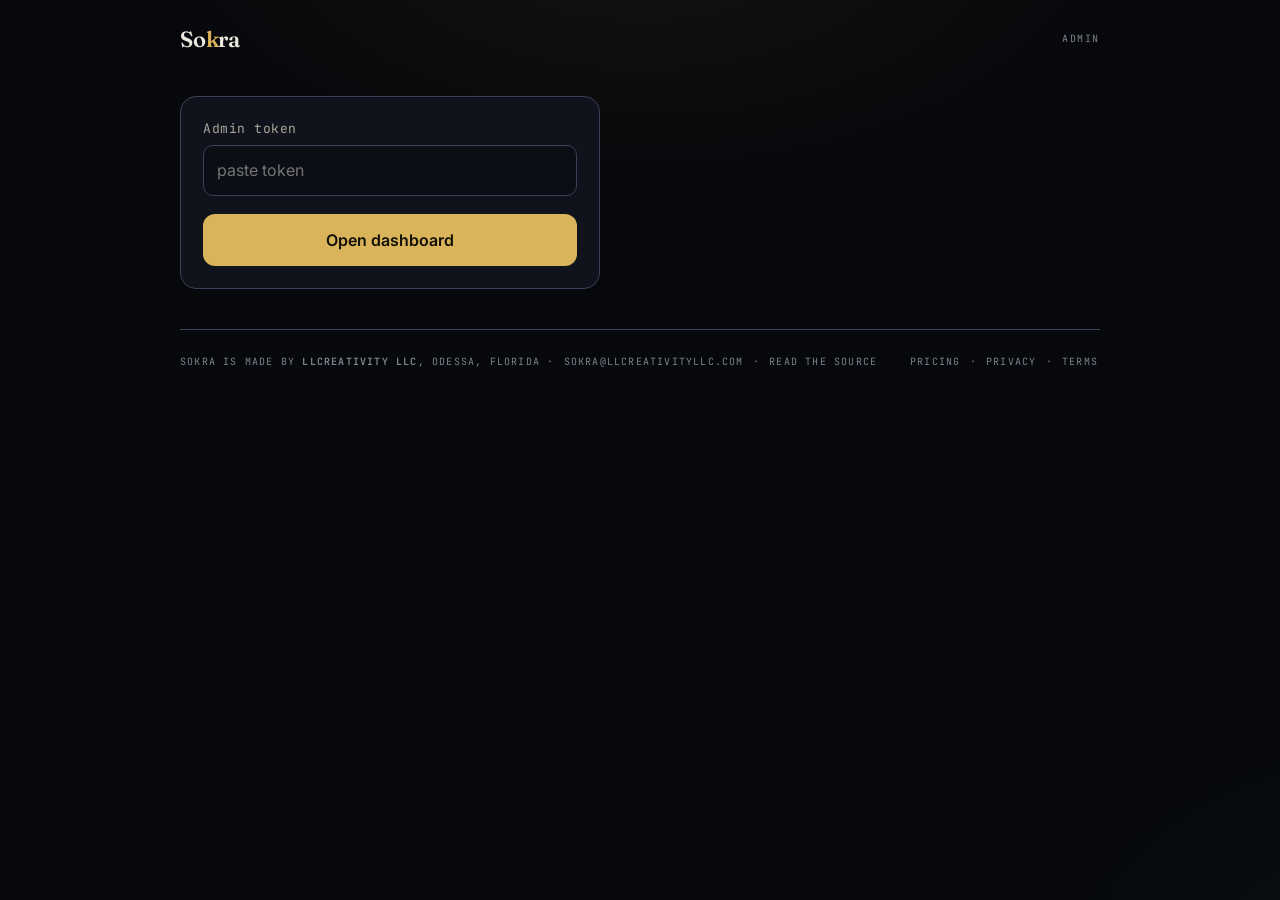
==== docs/admin.html @ daac0541 "Version the shared assets — returning visitors were running stale code Caught while verifying the po" ====
<!doctype html>
<html lang="en">
<head>
<meta charset="utf-8">
<meta name="viewport" content="width=device-width, initial-scale=1">
<meta name="robots" content="noindex">
<title>Sokra — Admin</title>
<link rel="preconnect" href="https://fonts.googleapis.com">
<link href="https://fonts.googleapis.com/css2?family=Fraunces:wght@300;500&family=Inter:wght@400;500;600&family=JetBrains+Mono:wght@400;500&display=swap" rel="stylesheet">
<link rel="stylesheet" href="./sokra.css?v=10">
<style>.wrap{max-width:960px}.stats{display:grid;grid-template-columns:repeat(auto-fit,minmax(150px,1fr));gap:10px;margin-top:20px}td{font-size:13px}.ok{color:var(--teal)}.no{color:#F0A48A}</style>
</head>
<body>
<div class="wrap">
  <header><a class="logo" href="./">So<span>k</span>ra</a><div class="tag">Admin</div></header>
  <div id="login" class="card" style="margin-top:30px;max-width:420px">
    <label>Admin token</label><input type="password" id="tok" placeholder="paste token">
    <button class="btn" id="go">Open dashboard</button>
    <div class="err" id="err"></div>
  </div>
  <div id="dash" class="hidden">
    <div class="row" id="health"></div>
    <div class="stats" id="stats"></div>
    <section><div class="sec">Funnel — people, not pageviews</div><div style="overflow:auto"><table id="funnel"></table></div>
      <p class="hint">Each row counts distinct visitors. The biggest fall between two rows is the thing to fix next.</p></section>
    <section><div class="sec">By bill type</div><div id="types" class="row"></div></section>
    <section><div class="sec">Recent cases</div><div style="overflow:auto"><table id="cases"></table></div></section>
    <p class="hint" style="margin-top:20px">Reported $ reduced is the only metric that matters. Everything else is instrumentation.</p>
  </div>
  <footer><span>Sokra is made by <b>LLCreativity LLC</b>, Odessa, Florida · <a href="mailto:sokra@llcreativityllc.com">sokra@llcreativityllc.com</a> · <a href="https://github.com/WealthRxAi/sokra" rel="noopener">read the source</a></span><span><a href="./pricing.html">Pricing</a> · <a href="./privacy.html">Privacy</a> · <a href="./terms.html">Terms</a></span></footer>
</div>
<script src="./sokra.js?v=10"></script>
<script>
const { API, $, money, esc } = SOKRA;
let tok = (() => { try { return sessionStorage.getItem("sokra:admin") || ""; } catch { return ""; } })();
$("#tok").value = tok;
$("#go").addEventListener("click", load);
$("#tok").addEventListener("keydown", e => { if (e.key === "Enter") load(); });
if (tok) load();

async function load(){
  tok = $("#tok").value.trim(); if (!tok) return;
  const [s, c] = await Promise.all([
    fetch(`${API}/stats?token=${encodeURIComponent(tok)}`).then(r => r.json()),
    fetch(`${API}/cases?token=${encodeURIComponent(tok)}&limit=100`).then(r => r.json()),
  ]);
  if (!s.ok) { $("#err").textContent = s.error || "Unauthorized"; $("#err").style.display = "block"; return; }
  try { sessionStorage.setItem("sokra:admin", tok); } catch {}
  $("#login").classList.add("hidden"); $("#dash").classList.remove("hidden");

  $("#health").innerHTML = [
    ["Analysis key", s.has_key], ["Email (Resend)", s.has_email], ["Stripe", s.has_stripe],
  ].map(([k, v]) => `<span class="pill ${v ? "ok" : "no"}">${k}: ${v ? "on" : "OFF"}</span>`).join("") + `<span class="pill">${esc(s.model)}</span>`;

  const st = [
    ["Cases", s.cases, ""], ["With email", s.with_email, ""],
    ["Billed total", money(s.total_billed_cents / 100), ""],
    ["Est. reduction", `${money(s.est_low_cents / 100)}–${money(s.est_high_cents / 100)}`, ""],
    ["Outcomes reported", s.outcomes_reported, ""],
    ["Reported $ reduced", money(s.reported_reduced_cents / 100), "teal"],
    ["Pro purchases", s.pro_cases ?? 0, ""],
    ["Revenue", money((s.revenue_cents ?? 0) / 100), "teal"],
    ["Avg latency", (s.avg_latency_ms / 1000).toFixed(1) + "s", ""],
    ["Est. API spend", "$" + s.est_api_cost_usd, ""],
  ];
  $("#stats").innerHTML = st.map(([l, v, cls]) => `<div class="stat ${cls}"><div class="v">${v}</div><div class="l">${l}</div></div>`).join("");
  $("#types").innerHTML = Object.entries(s.by_type).sort((a, b) => b[1] - a[1]).map(([k, v]) => `<span class="pill">${esc(k)} · ${v}</span>`).join("") || `<span class="hint">No cases yet.</span>`;

  // Funnel. Analyses and purchases come from cases, the rest from visit pings.
  const f = s.funnel || {};
  const p = (k) => (f[k]?.people ?? 0);
  const STEPS = [
    ["Landed on the site", p("landing")],
    ["Picked a bill to upload", p("file_picked")],
    ["Got a finished plan", s.cases ?? 0],
    ["Saw the $29 offer", p("pro_shown")],
    ["Clicked buy", p("pro_clicked")],
    ["Paid", s.pro_cases ?? 0],
  ];
  const top = STEPS[0][1] || 0;
  $("#funnel").innerHTML = `<tr><th>Step</th><th class="r">People</th><th class="r">Of all visitors</th><th class="r">Kept from step above</th></tr>` +
    STEPS.map(([label, n], i) => {
      const prev = i ? STEPS[i - 1][1] : n;
      return `<tr><td>${label}</td><td class="r">${n}</td>
        <td class="r">${top ? Math.round(n / top * 100) + "%" : "—"}</td>
        <td class="r" style="color:${i && prev && n / prev < 0.3 ? "#F0A48A" : "var(--ink3)"}">${i ? (prev ? Math.round(n / prev * 100) + "%" : "—") : ""}</td></tr>`;
    }).join("");

  const rows = (c.cases || []);
  $("#cases").innerHTML = `<tr><th>When</th><th>Type</th><th>Provider</th><th class="r">Total</th><th class="r">Est.</th><th class="r">Reported</th><th>Tier</th><th>Email</th><th>Src</th><th class="r">ms</th><th></th></tr>` +
    rows.map(r => `<tr${r.deleted_at ? ' style="opacity:.4"' : ""}>
      <td>${new Date(r.created_at).toLocaleString("en-US", { month: "short", day: "numeric", hour: "numeric", minute: "2-digit" })}</td>
      <td>${esc(r.bill_type || "")}</td><td>${esc((r.provider || "").slice(0, 28))}</td>
      <td class="r">${money(r.total_cents / 100)}</td>
      <td class="r">${money(r.est_reduction_low_cents / 100)}–${money(r.est_reduction_high_cents / 100)}</td>
      <td class="r" style="color:var(--teal)">${r.outcome_reported_cents != null ? money(r.outcome_reported_cents / 100) : "—"}</td>
      <td style="color:${r.tier === "pro" ? "var(--gold)" : "var(--ink3)"}">${r.tier === "pro" ? "PRO" : "free"}</td><td>${r.email ? "✓" : ""}</td><td>${esc(r.source || "")}</td><td class="r">${r.latency_ms ?? ""}</td>
      <td>${r.deleted_at ? "deleted" : `<a href="./plan.html?id=${r.id}" target="_blank">open</a>`}</td></tr>`).join("");
}
</script>
</body>
</html>
---- docs/sokra.css ----
:root{
  --bg:#07080C;--bg2:#0C0E15;--panel:#10131C;--line:#3A4257;--line2:#5A6480;
  --ink:#ECE8E0;--ink2:#A9A59C;--ink3:#9A97A2;--mute:#7E8190;
  --gold:#D9B45A;--teal:#4FC3B5;--ember:#D4603C;--violet:#8E82D6;
  --serif:'Fraunces',Georgia,serif;--sans:'Inter',system-ui,-apple-system,sans-serif;--mono:'JetBrains Mono',ui-monospace,monospace;
}
*{box-sizing:border-box;margin:0;padding:0}
html{-webkit-text-size-adjust:100%}
body{background:var(--bg);color:var(--ink);font-family:var(--sans);font-size:16px;line-height:1.55;min-height:100dvh;-webkit-font-smoothing:antialiased}
body::before{content:"";position:fixed;inset:0;pointer-events:none;background:radial-gradient(900px 500px at 50% -10%,rgba(217,180,90,.07),transparent 60%),radial-gradient(700px 500px at 110% 110%,rgba(79,195,181,.05),transparent 60%);z-index:0}
a{color:var(--teal)}
.wrap{position:relative;z-index:1;max-width:720px;margin:0 auto;padding:0 20px 80px}
header{display:flex;align-items:center;justify-content:space-between;padding:22px 0 10px}
.logo{font-family:var(--serif);font-weight:600;font-size:22px;letter-spacing:-.01em;color:var(--ink);text-decoration:none}
.logo span{color:var(--gold)}
.tag{font-family:var(--mono);font-size:10px;letter-spacing:.16em;color:var(--mute);text-transform:uppercase}
h1{font-family:var(--serif);font-weight:300;font-size:clamp(34px,7vw,52px);line-height:1.05;letter-spacing:-.02em;margin:34px 0 14px}
h1 em{font-style:italic;color:var(--gold)}
h2{font-family:var(--serif);font-weight:500;font-size:26px;margin:28px 0 10px}
.lede{color:var(--ink2);font-size:17px;max-width:520px;margin-bottom:28px}
.card{background:var(--panel);border:1px solid var(--line);border-radius:16px;padding:22px}
.drop{border:1.5px dashed var(--line2);border-radius:14px;padding:34px 18px;text-align:center;cursor:pointer;transition:border-color .15s,background .15s;position:relative}
.drop:hover,.drop.over{border-color:var(--gold);background:rgba(217,180,90,.04)}
.drop input{position:absolute;inset:0;opacity:0;cursor:pointer;width:100%;height:100%}
.drop .big{font-family:var(--serif);font-size:20px;font-weight:500;margin-bottom:6px}
.drop .small{color:var(--ink3);font-size:13px}
.thumbs{display:flex;gap:8px;flex-wrap:wrap;margin-top:12px;justify-content:center}
.thumb{width:64px;height:64px;border-radius:8px;object-fit:cover;border:1px solid var(--line2);background:var(--bg2);display:grid;place-items:center;font-family:var(--mono);font-size:10px;color:var(--ink3)}
.grid{display:grid;grid-template-columns:1fr 1fr;gap:12px;margin-top:16px}
@media(max-width:480px){.grid{grid-template-columns:1fr}}
label{display:block;font-family:var(--mono);font-size:10px;letter-spacing:.14em;text-transform:uppercase;color:var(--ink3);margin-bottom:6px}
input[type=text],input[type=number],input[type=email],input[type=password],select,textarea{width:100%;background:var(--bg2);border:1px solid var(--line);color:var(--ink);border-radius:10px;padding:12px 13px;font:inherit;font-size:16px;outline:none}
input:focus-visible,select:focus-visible,textarea:focus-visible,button:focus-visible,a:focus-visible,summary:focus-visible{outline:3px solid var(--gold);outline-offset:2px;border-radius:4px}input:focus,select:focus,textarea:focus{border-color:var(--gold)}
textarea{min-height:76px;resize:vertical}
.hint{font-size:12px;color:var(--ink3);margin-top:6px}
.check{display:flex;gap:10px;align-items:flex-start;font-size:13px;color:var(--ink2);margin-top:14px}
.check input{margin-top:3px;accent-color:var(--gold)}
.btn{display:inline-flex;align-items:center;justify-content:center;gap:10px;width:100%;margin-top:18px;background:var(--gold);color:#120F06;border:0;border-radius:12px;padding:16px 20px;font:600 16px var(--sans);cursor:pointer;transition:transform .08s,filter .15s;text-decoration:none}
.btn:hover{filter:brightness(1.06)}.btn:active{transform:translateY(1px)}
.btn[disabled]{opacity:.45;cursor:not-allowed}
.btn.ghost{background:transparent;color:var(--ink2);border:1px solid var(--line2)}
.btn.danger{background:transparent;color:#F0A48A;border:1px solid rgba(212,96,60,.4)}
.fine{font-size:12px;color:var(--mute);text-align:center;margin-top:12px}
details.ctx{margin-top:18px;border-top:1px solid var(--line);padding-top:14px}
details.ctx summary{cursor:pointer;color:var(--ink2);font-size:14px;list-style:none;display:flex;justify-content:space-between;align-items:center}
details.ctx summary::-webkit-details-marker{display:none}
details.ctx summary::after{content:"+";font-family:var(--mono);color:var(--ink3)}
details.ctx[open] summary::after{content:"–"}
.err{background:rgba(212,96,60,.1);border:1px solid rgba(212,96,60,.35);color:#F0A48A;border-radius:10px;padding:12px 14px;font-size:14px;margin-top:14px;display:none}
.analyzing{text-align:center;padding:60px 0}
.ring{width:64px;height:64px;border-radius:50%;border:2px solid var(--line2);border-top-color:var(--gold);margin:0 auto 22px;animation:spin 1s linear infinite}
@keyframes spin{to{transform:rotate(360deg)}}
.steps{font-family:var(--mono);font-size:12px;color:var(--ink3);letter-spacing:.06em;min-height:20px}
.hero{margin-top:28px;padding:26px 22px;background:linear-gradient(180deg,rgba(217,180,90,.08),transparent);border:1px solid rgba(217,180,90,.25);border-radius:18px}
.hero .k{font-family:var(--mono);font-size:10px;letter-spacing:.16em;text-transform:uppercase;color:var(--gold);opacity:.85}
.hero .n{font-family:var(--serif);font-weight:500;font-size:clamp(40px,10vw,64px);line-height:1;letter-spacing:-.03em;margin:8px 0 4px}
.hero .n small{display:block;font-size:.34em;color:var(--ink2);font-weight:300;letter-spacing:0;margin-top:6px;font-family:var(--sans)}
.hero .sub{color:var(--ink2);font-size:15px}
.row{display:flex;gap:10px;flex-wrap:wrap;margin-top:14px}
.pill{font-family:var(--mono);font-size:11px;letter-spacing:.08em;color:var(--ink2);border:1px solid var(--line2);border-radius:999px;padding:5px 10px}
.pill.warn{color:#F0A48A;border-color:rgba(212,96,60,.4)}
section{margin-top:28px}
.sec{font-family:var(--mono);font-size:10px;letter-spacing:.16em;text-transform:uppercase;color:var(--ink3);margin-bottom:12px;display:flex;align-items:center;gap:12px}
.sec::after{content:"";flex:1;height:1px;background:var(--line)}
.first{border-left:3px solid var(--teal);padding-left:16px}
.first .a{font-family:var(--serif);font-size:22px;font-weight:500;line-height:1.3}
.first .w{color:var(--ink2);margin-top:6px;font-size:15px}
.first .when{display:inline-block;margin-top:10px;font-family:var(--mono);font-size:10px;letter-spacing:.14em;text-transform:uppercase;color:var(--teal)}
.lever{border:1px solid var(--line);border-radius:14px;margin-bottom:10px;overflow:hidden;background:var(--panel)}
.lever>summary{list-style:none;padding:16px 18px;cursor:pointer;display:flex;flex-direction:column;gap:10px}
.lever>summary::-webkit-details-marker{display:none}
.lever>summary .top{display:flex;justify-content:space-between;align-items:baseline;gap:12px}
.lever .nm{font-weight:600;font-size:16px}
.lever .bc{color:var(--ink3);font-size:13px}
.lever .amt{font-family:var(--serif);font-size:20px;font-weight:500;color:var(--gold);white-space:nowrap}
.lever .meta{display:flex;gap:6px;flex-wrap:wrap}
.lever .body{padding:0 18px 18px;border-top:1px solid var(--line)}
.lever ol{margin:14px 0 0 18px;color:var(--ink2);font-size:14px}
.lever li{margin-bottom:6px}
.script{margin-top:14px;background:var(--bg2);border:1px solid var(--line2);border-radius:10px;padding:14px 14px 12px;position:relative}
.script .lab{font-family:var(--mono);font-size:10px;letter-spacing:.14em;text-transform:uppercase;color:var(--ink3);margin-bottom:8px}
.script p{font-family:var(--serif);font-size:16px;line-height:1.55;white-space:pre-wrap}
.copy{position:absolute;top:10px;right:10px;background:transparent;border:1px solid var(--line2);color:var(--ink2);border-radius:7px;padding:5px 9px;font:500 11px var(--mono);cursor:pointer}
.copy:hover{border-color:var(--gold);color:var(--gold)}
.who{margin-top:10px;font-size:13px;color:var(--ink3)}
.conf-high{color:var(--teal)}.conf-medium{color:var(--gold)}.conf-low{color:var(--ink3)}
table{width:100%;border-collapse:collapse;font-size:14px}
td,th{padding:10px 0;border-bottom:1px solid var(--line);vertical-align:top;text-align:left}
th{font-family:var(--mono);font-size:10px;letter-spacing:.12em;text-transform:uppercase;color:var(--ink3);font-weight:500}
td.r,th.r{text-align:right;font-family:var(--mono);font-size:13px;white-space:nowrap;padding-left:12px}
.dl{border:1px solid rgba(212,96,60,.35);background:rgba(212,96,60,.06);border-radius:12px;padding:14px 16px;margin-bottom:8px}
.dl b{display:block;font-size:15px}.dl span{color:var(--ink2);font-size:14px}
.q{border-bottom:1px solid var(--line);padding:14px 0}
.q .qq{font-family:var(--serif);font-size:17px;font-weight:500;cursor:pointer;list-style:none;display:flex;justify-content:space-between;gap:12px}
.q .qq::-webkit-details-marker{display:none}
.q .qq::after{content:"+";font-family:var(--mono);color:var(--ink3)}
.q[open] .qq::after{content:"–"}
.q p{color:var(--ink2);font-size:15px;margin-top:8px}
.esc{background:rgba(142,130,214,.1);border:1px solid rgba(142,130,214,.4);border-radius:12px;padding:16px;margin-top:20px;font-size:15px}
.outcome{margin-top:36px;border:1px solid var(--line);border-radius:14px;padding:18px;background:var(--bg2)}
.outcome .t{font-family:var(--serif);font-size:19px;font-weight:500;margin-bottom:6px}
.outcome .d{color:var(--ink3);font-size:14px;margin-bottom:12px}
.outcome .f{display:flex;gap:8px}
.outcome input{flex:1}
.outcome button{background:var(--teal);color:#06211E;border:0;border-radius:10px;padding:0 16px;font:600 14px var(--sans);cursor:pointer}
.disc{font-size:12px;color:var(--mute);margin-top:30px;line-height:1.5}
.prose p{color:var(--ink2);margin:0 0 14px;font-size:15px}
.prose h3{font-family:var(--serif);font-size:19px;margin:22px 0 8px}
.prose ul{margin:0 0 14px 20px;color:var(--ink2);font-size:15px}
.prose li{margin-bottom:6px}
.stat{background:var(--panel);border:1px solid var(--line);border-radius:12px;padding:16px}
.stat .v{font-family:var(--serif);font-size:30px;font-weight:500;line-height:1;color:var(--gold)}
.stat .l{font-family:var(--mono);font-size:10px;letter-spacing:.12em;text-transform:uppercase;color:var(--ink3);margin-top:8px}
.stat.teal .v{color:var(--teal)}
footer{margin-top:40px;padding-top:18px;border-top:1px solid var(--line);display:flex;justify-content:space-between;flex-wrap:wrap;gap:8px;font-family:var(--mono);font-size:10px;letter-spacing:.12em;color:var(--mute);text-transform:uppercase}
footer a{display:inline-block;padding:6px 2px;text-decoration:underline;color:var(--mute);text-decoration:none}footer a:hover{color:var(--ink2)}
.hidden{display:none}
.toast{position:fixed;left:50%;bottom:22px;transform:translateX(-50%);background:var(--ink);color:var(--bg);padding:9px 14px;border-radius:999px;font:500 13px var(--sans);opacity:0;transition:opacity .2s;pointer-events:none;z-index:9}
.toast.on{opacity:1}
.install{display:none;margin-top:14px;border:1px solid var(--line2);border-radius:12px;padding:12px 14px;font-size:13px;color:var(--ink2);background:var(--bg2)}
.install b{color:var(--ink)}

/* ── v1.1 consumer pass ───────────────────────────────────────────── */
.nav{display:flex;gap:16px}.nav a{display:inline-block;padding:10px 4px;min-height:24px;font-family:var(--mono);font-size:10px;letter-spacing:.14em;text-transform:uppercase;color:var(--ink3);text-decoration:none}.nav a:hover{color:var(--ink)}
.h1-tight{margin:22px 0 10px;font-size:clamp(30px,6.5vw,46px)}
.lede-short{font-size:15px;margin-bottom:18px}
.ctx-open{margin-top:18px;border-top:1px solid var(--line);padding-top:14px}
.ctx-head{display:flex;justify-content:space-between;align-items:baseline;gap:12px;flex-wrap:wrap}
.ctx-title{font-weight:600;font-size:15px}.ctx-why{font-size:12px;color:var(--teal)}
.ctx-open .grid{margin-top:12px}
details.more{margin-top:14px;border-top:1px solid var(--line);padding-top:12px}
details.more summary{cursor:pointer;color:var(--ink3);font-size:13px;list-style:none;display:flex;justify-content:space-between}
details.more summary::-webkit-details-marker{display:none}
details.more summary::after{content:"+";font-family:var(--mono)}
details.more[open] summary::after{content:"–"}
.fine a{color:var(--ink3)}
.proof{display:grid;grid-template-columns:1fr;gap:2px;background:var(--line);border-radius:12px;overflow:hidden;margin-top:18px}
.proof-item{background:var(--bg2);padding:14px 12px;text-align:center}
.proof-n{font-family:var(--serif);font-size:26px;font-weight:500;color:var(--gold);line-height:1}
.proof-l{font-size:11px;color:var(--ink3);margin-top:6px;line-height:1.4}
.what-item{padding:12px 0;border-bottom:1px solid var(--line);font-size:14px;color:var(--ink2)}.what-item b{color:var(--ink);display:block;margin-bottom:2px}
table.cmp td,table.cmp th{font-size:13px;padding:10px 8px 10px 0;vertical-align:top}
table.cmp th{text-align:left}
table.cmp td:first-child{color:var(--ink3)}
table.cmp td.hi{color:var(--teal)}
.bar{height:3px;background:var(--line);border-radius:3px;margin:22px auto 0;max-width:260px;overflow:hidden}
.bar-fill{height:100%;width:0;background:var(--gold);transition:width .6s ease}
/* pro */
.pro{margin-top:28px;border:1px solid rgba(217,180,90,.35);background:linear-gradient(180deg,rgba(217,180,90,.07),transparent);border-radius:16px;padding:22px}
.pro .k{font-family:var(--mono);font-size:10px;letter-spacing:.16em;text-transform:uppercase;color:var(--gold)}
.pro h3{font-family:var(--serif);font-size:24px;font-weight:500;margin:8px 0 6px;line-height:1.25}
.pro p{color:var(--ink2);font-size:14px;margin:0 0 12px}
.pro ul{margin:0 0 16px 18px;color:var(--ink2);font-size:14px}.pro li{margin-bottom:5px}
.pro .price{font-family:var(--serif);font-size:30px;font-weight:500;color:var(--ink)}.pro .price small{font-size:14px;color:var(--ink3);font-family:var(--sans);font-weight:400}
.pro .btn{margin-top:12px}
.pro .guar{font-size:12px;color:var(--ink3);margin-top:10px}
.doc{border:1px solid var(--line);border-radius:14px;background:var(--panel);margin-bottom:12px;overflow:hidden}
.doc>summary{list-style:none;padding:16px 18px;cursor:pointer;display:flex;justify-content:space-between;gap:12px;align-items:baseline}
.doc>summary::-webkit-details-marker{display:none}
.doc .t{font-weight:600;font-size:15px}.doc .to{font-size:12px;color:var(--ink3);margin-top:3px}
.doc .body{padding:0 18px 18px;border-top:1px solid var(--line)}
.doc pre{white-space:pre-wrap;font:15px/1.6 var(--serif);color:var(--ink);background:var(--bg2);border:1px solid var(--line2);border-radius:10px;padding:16px;margin-top:14px}
.doc .acts{display:flex;gap:8px;margin-top:10px;flex-wrap:wrap}
.doc .acts button{background:transparent;border:1px solid var(--line2);color:var(--ink2);border-radius:8px;padding:8px 12px;font:500 12px var(--sans);cursor:pointer}
.doc .acts button:hover{border-color:var(--gold);color:var(--gold)}
.cs{background:var(--bg2);border:1px solid var(--line2);border-radius:10px;padding:14px;margin-top:12px;font-size:14px}
.cs b{display:block;font-family:var(--mono);font-size:10px;letter-spacing:.12em;text-transform:uppercase;color:var(--ink3);margin:12px 0 6px}
.cs b:first-child{margin-top:0}
.cs ul{margin:0 0 0 18px;color:var(--ink2)}.cs li{margin-bottom:4px}
.cs .say{font-family:var(--serif);font-size:16px;color:var(--ink)}
.outcome-top{margin-top:22px;border:1px solid rgba(79,195,181,.3);background:rgba(79,195,181,.05);border-radius:12px;padding:14px 16px;font-size:14px;color:var(--ink2)}
.outcome-top b{color:var(--teal)}
@media print{body::before{display:none}body{background:#fff;color:#000}.wrap{max-width:none;padding:0}header,footer,.btn,.copy,.acts,.pro,.outcome,.toast,.nav,#del_btn,#share_btn{display:none!important}.doc,.lever{border:1px solid #ccc;break-inside:avoid}.doc pre,.script,.cs,.card,.first{background:#fff!important;color:#000!important;border-color:#ccc!important}.script *,.cs *,.doc pre *{color:#000!important}details>*{display:revert!important}details:not([open])>*{display:revert!important}summary::after{display:none}}

/* Readability and reach fixes from the consumer audit. */
@media(min-width:620px){.proof{grid-template-columns:repeat(3,1fr)}}
.proof-l{font-size:13px}
.lede-cta{margin:-8px 0 20px}.lede-cta a{color:var(--gold);font-weight:600}.lede-cta span{display:block;color:var(--ink3);font-size:13px;margin-top:2px}
label{font-size:13px;letter-spacing:.04em;text-transform:none;color:var(--ink2)}
.steps{font-size:15px;color:var(--ink2)}
.who,.lever .bc,.hint,.drop .small,.ctx-why{font-size:14px}
.pill,.copy{min-height:32px;padding:8px 12px;font-size:12px}
.fine,.disc{font-size:13px;color:var(--ink3)}
@media(prefers-reduced-motion:reduce){*{animation-duration:.01ms!important;animation-iteration-count:1!important;transition-duration:.01ms!important;scroll-behavior:auto!important}}
input[type=text],input[type=number],input[type=email],select,textarea{border-color:#5A6480!important}
.drop{border-color:#5A6480!important}
/* Sequencing warning — the audit's highest-harm finding was people doing the easy
   lever first and losing the valuable one. */
.wait{background:rgba(240,164,138,.10);border-left:3px solid #F0A48A;padding:12px 14px;margin-bottom:14px;font-size:15px;line-height:1.5}
.wait b{display:block;color:#F0A48A;margin-bottom:3px}
/* Plain-language glossary, placed before the jargon appears rather than after. */
.words{display:grid;gap:10px}
.word{border-left:2px solid var(--line2);padding-left:12px}
.word b{display:block;font-size:15px}
.word span{color:var(--ink2);font-size:14px}
/* The facility's own posted policy — the real numbers, not a national average. */
.fap{border:1px solid var(--line);border-radius:14px;padding:18px;background:var(--panel)}
.fap.pending{color:var(--ink2);font-size:15px;display:flex;gap:10px;align-items:flex-start}
.fap.pending .dot{width:8px;height:8px;border-radius:50%;background:var(--gold);margin-top:7px;flex:none;animation:pulse 1.4s ease-in-out infinite}
@keyframes pulse{0%,100%{opacity:.25}50%{opacity:1}}
.fap.none{font-size:15px;color:var(--ink2);line-height:1.55}
.fap.none b{color:var(--ink);display:block;margin-bottom:4px}
.fap .fac{font-family:var(--serif);font-size:19px;margin-bottom:10px}
.fap table{width:100%;font-size:15px}
.fap .np{font-size:15px;color:var(--ink2);margin-top:12px;line-height:1.55}
.fap .np b{color:var(--ink)}
.fap .src{font-size:13px;color:var(--ink3);margin-top:14px}
.fap .src a{color:var(--gold)}
.more-pol{margin-top:10px}
.more-pol summary{cursor:pointer;color:var(--gold);font-size:14px;list-style:none;padding:8px 0}
.more-pol summary::-webkit-details-marker{display:none}
.more-pol ul{margin:6px 0 0 18px;color:var(--ink2);font-size:14px;line-height:1.55}
.more-pol li{margin-bottom:8px}
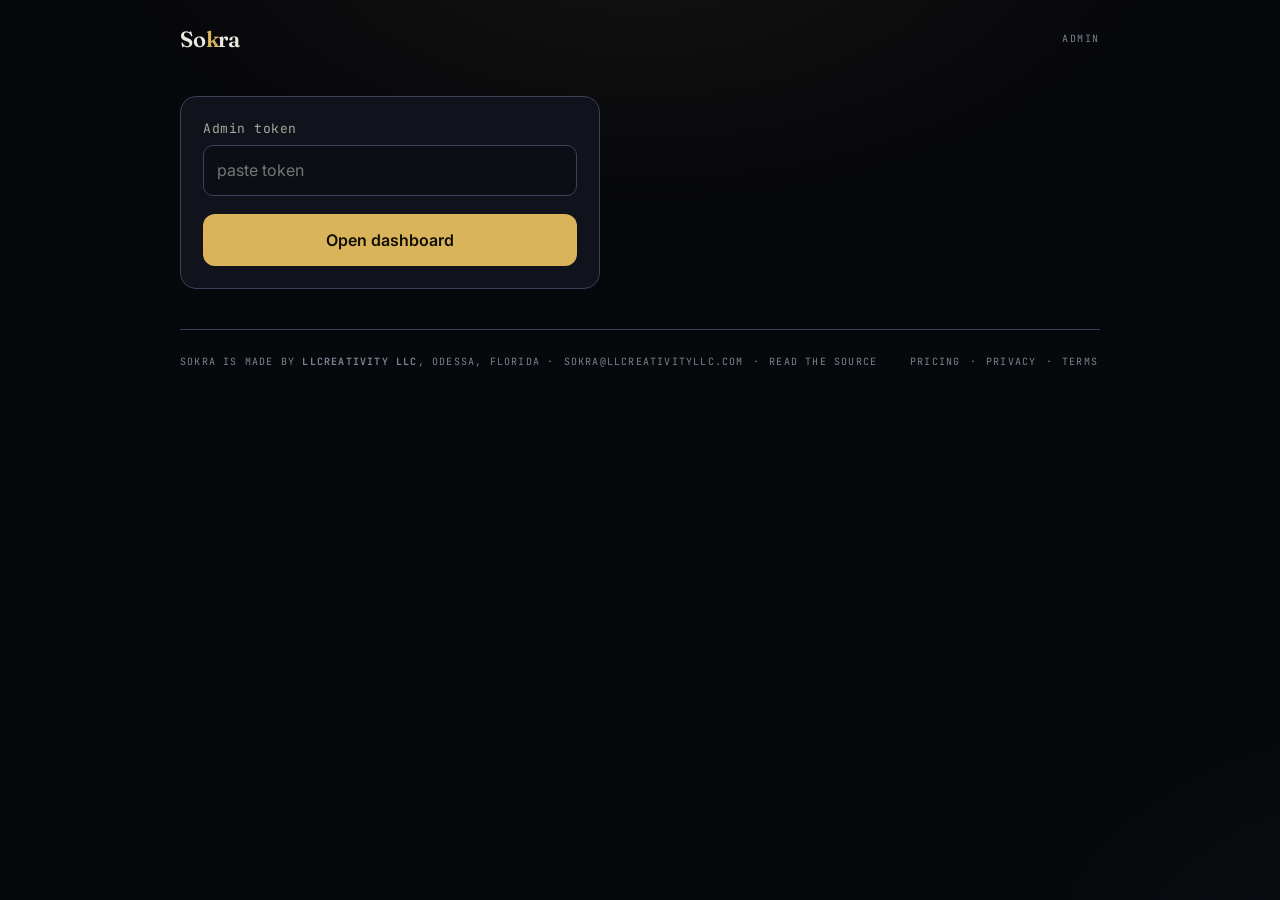
==== commit b171797e: "Move to getsokra.com CNAME in docs/ so GitHub Pages picks the domain up from the published folder — " ====
--- a/docs/admin.html
+++ b/docs/admin.html
@@ -7,7 +7,7 @@
 <title>Sokra — Admin</title>
 <link rel="preconnect" href="https://fonts.googleapis.com">
 <link href="https://fonts.googleapis.com/css2?family=Fraunces:wght@300;500&family=Inter:wght@400;500;600&family=JetBrains+Mono:wght@400;500&display=swap" rel="stylesheet">
-<link rel="stylesheet" href="./sokra.css?v=10">
+<link rel="stylesheet" href="./sokra.css?v=11">
 <style>.wrap{max-width:960px}.stats{display:grid;grid-template-columns:repeat(auto-fit,minmax(150px,1fr));gap:10px;margin-top:20px}td{font-size:13px}.ok{color:var(--teal)}.no{color:#F0A48A}</style>
 </head>
 <body>
@@ -29,7 +29,7 @@
   </div>
   <footer><span>Sokra is made by <b>LLCreativity LLC</b>, Odessa, Florida · <a href="mailto:sokra@llcreativityllc.com">sokra@llcreativityllc.com</a> · <a href="https://github.com/WealthRxAi/sokra" rel="noopener">read the source</a></span><span><a href="./pricing.html">Pricing</a> · <a href="./privacy.html">Privacy</a> · <a href="./terms.html">Terms</a></span></footer>
 </div>
-<script src="./sokra.js?v=10"></script>
+<script src="./sokra.js?v=11"></script>
 <script>
 const { API, $, money, esc } = SOKRA;
 let tok = (() => { try { return sessionStorage.getItem("sokra:admin") || ""; } catch { return ""; } })();
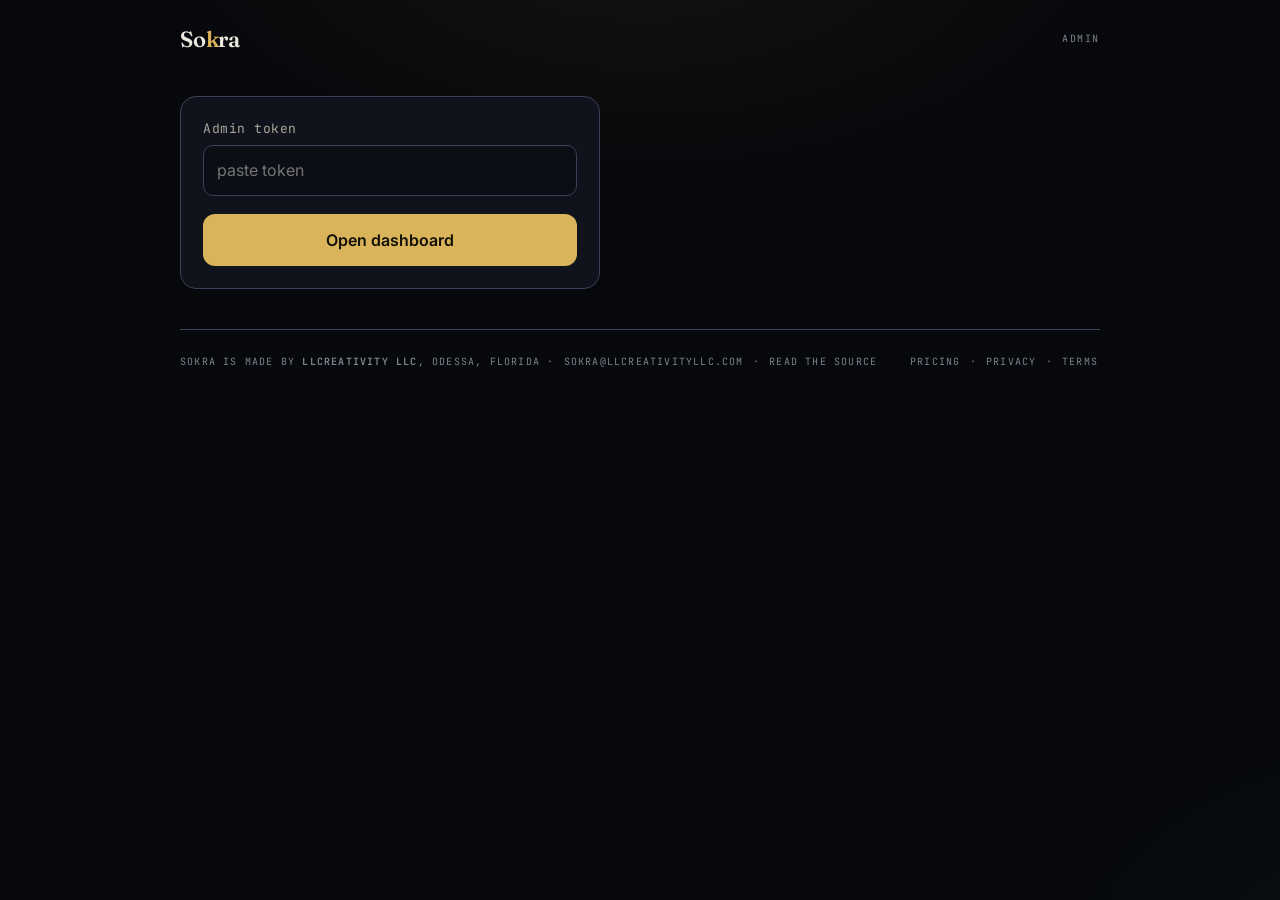
==== commit d9e9be5d: "Make the film page the home page, with the upload card inside it getsokra.com now opens on the scrol" ====
--- a/docs/admin.html
+++ b/docs/admin.html
@@ -7,7 +7,7 @@
 <title>Sokra — Admin</title>
 <link rel="preconnect" href="https://fonts.googleapis.com">
 <link href="https://fonts.googleapis.com/css2?family=Fraunces:wght@300;500&family=Inter:wght@400;500;600&family=JetBrains+Mono:wght@400;500&display=swap" rel="stylesheet">
-<link rel="stylesheet" href="./sokra.css?v=11">
+<link rel="stylesheet" href="./sokra.css?v=12">
 <style>.wrap{max-width:960px}.stats{display:grid;grid-template-columns:repeat(auto-fit,minmax(150px,1fr));gap:10px;margin-top:20px}td{font-size:13px}.ok{color:var(--teal)}.no{color:#F0A48A}</style>
 </head>
 <body>
@@ -29,7 +29,7 @@
   </div>
   <footer><span>Sokra is made by <b>LLCreativity LLC</b>, Odessa, Florida · <a href="mailto:sokra@llcreativityllc.com">sokra@llcreativityllc.com</a> · <a href="https://github.com/WealthRxAi/sokra" rel="noopener">read the source</a></span><span><a href="./pricing.html">Pricing</a> · <a href="./privacy.html">Privacy</a> · <a href="./terms.html">Terms</a></span></footer>
 </div>
-<script src="./sokra.js?v=11"></script>
+<script src="./sokra.js?v=12"></script>
 <script>
 const { API, $, money, esc } = SOKRA;
 let tok = (() => { try { return sessionStorage.getItem("sokra:admin") || ""; } catch { return ""; } })();
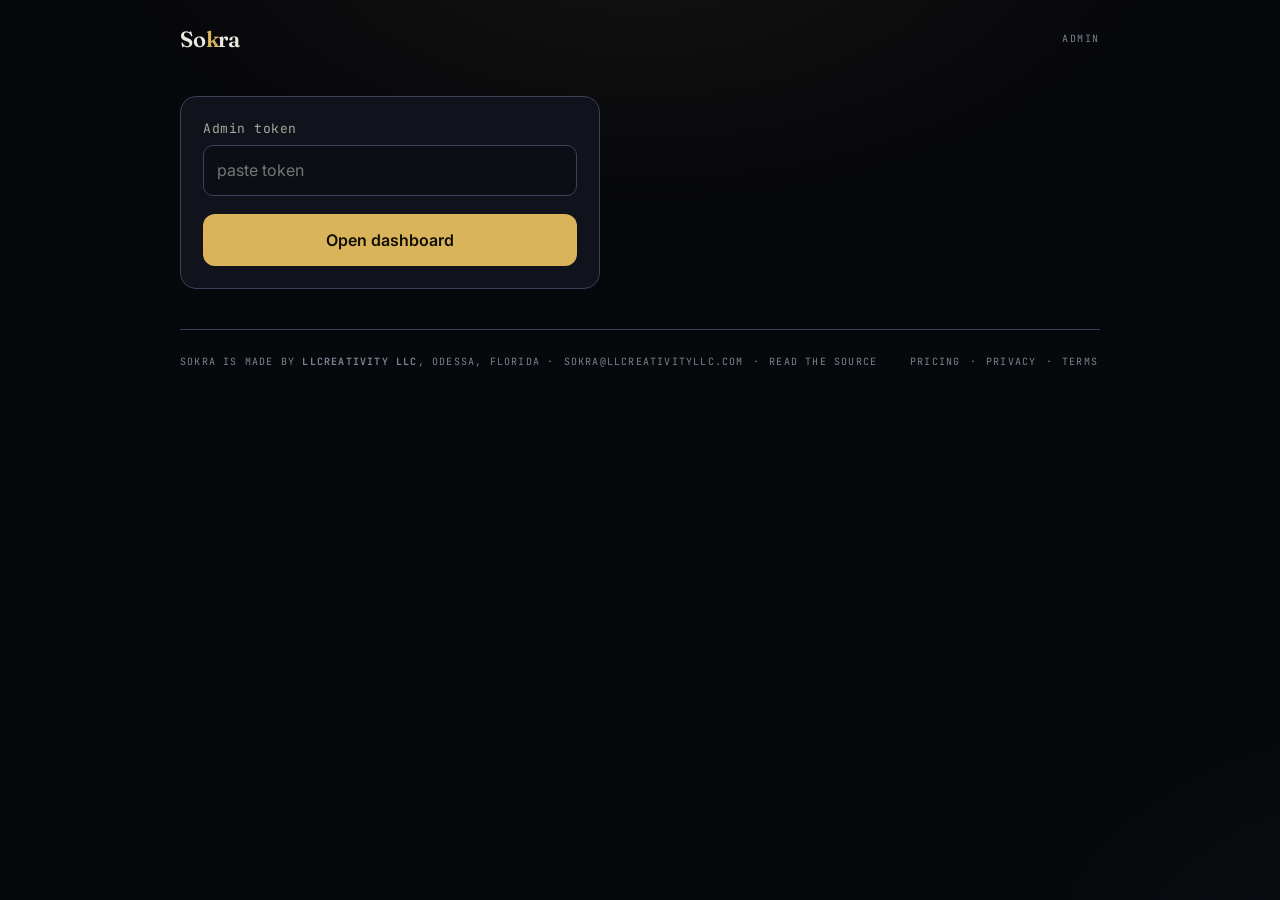
==== commit d77c088d: "Ask for the email after the value, not before it Salman asked for a signup button. A signup gate wou" ====
--- a/docs/admin.html
+++ b/docs/admin.html
@@ -7,7 +7,7 @@
 <title>Sokra — Admin</title>
 <link rel="preconnect" href="https://fonts.googleapis.com">
 <link href="https://fonts.googleapis.com/css2?family=Fraunces:wght@300;500&family=Inter:wght@400;500;600&family=JetBrains+Mono:wght@400;500&display=swap" rel="stylesheet">
-<link rel="stylesheet" href="./sokra.css?v=12">
+<link rel="stylesheet" href="./sokra.css?v=14">
 <style>.wrap{max-width:960px}.stats{display:grid;grid-template-columns:repeat(auto-fit,minmax(150px,1fr));gap:10px;margin-top:20px}td{font-size:13px}.ok{color:var(--teal)}.no{color:#F0A48A}</style>
 </head>
 <body>
@@ -29,7 +29,7 @@
   </div>
   <footer><span>Sokra is made by <b>LLCreativity LLC</b>, Odessa, Florida · <a href="mailto:sokra@llcreativityllc.com">sokra@llcreativityllc.com</a> · <a href="https://github.com/WealthRxAi/sokra" rel="noopener">read the source</a></span><span><a href="./pricing.html">Pricing</a> · <a href="./privacy.html">Privacy</a> · <a href="./terms.html">Terms</a></span></footer>
 </div>
-<script src="./sokra.js?v=12"></script>
+<script src="./sokra.js?v=14"></script>
 <script>
 const { API, $, money, esc } = SOKRA;
 let tok = (() => { try { return sessionStorage.getItem("sokra:admin") || ""; } catch { return ""; } })();
--- a/docs/sokra.css
+++ b/docs/sokra.css
@@ -97,6 +97,13 @@
 .q[open] .qq::after{content:"–"}
 .q p{color:var(--ink2);font-size:15px;margin-top:8px}
 .esc{background:rgba(142,130,214,.1);border:1px solid rgba(142,130,214,.4);border-radius:12px;padding:16px;margin-top:20px;font-size:15px}
+.keep{margin-top:22px;border:1px solid var(--gold);border-radius:14px;padding:16px 18px;background:linear-gradient(180deg,rgba(217,180,90,.07),transparent)}
+.keep b{font-family:var(--serif);font-weight:500;font-size:17px}
+.keep .f{display:flex;gap:8px;margin-top:12px;flex-wrap:wrap}
+.keep .f input{flex:1 1 200px}
+.keep .f button{background:var(--gold);color:#120F06;border:0;border-radius:10px;padding:0 18px;font:600 15px var(--sans);cursor:pointer;white-space:nowrap}
+.keep .f button[disabled]{opacity:.5;cursor:not-allowed}
+.keep .ctx-why{display:block;margin-top:10px}
 .outcome{margin-top:36px;border:1px solid var(--line);border-radius:14px;padding:18px;background:var(--bg2)}
 .outcome .t{font-family:var(--serif);font-size:19px;font-weight:500;margin-bottom:6px}
 .outcome .d{color:var(--ink3);font-size:14px;margin-bottom:12px}
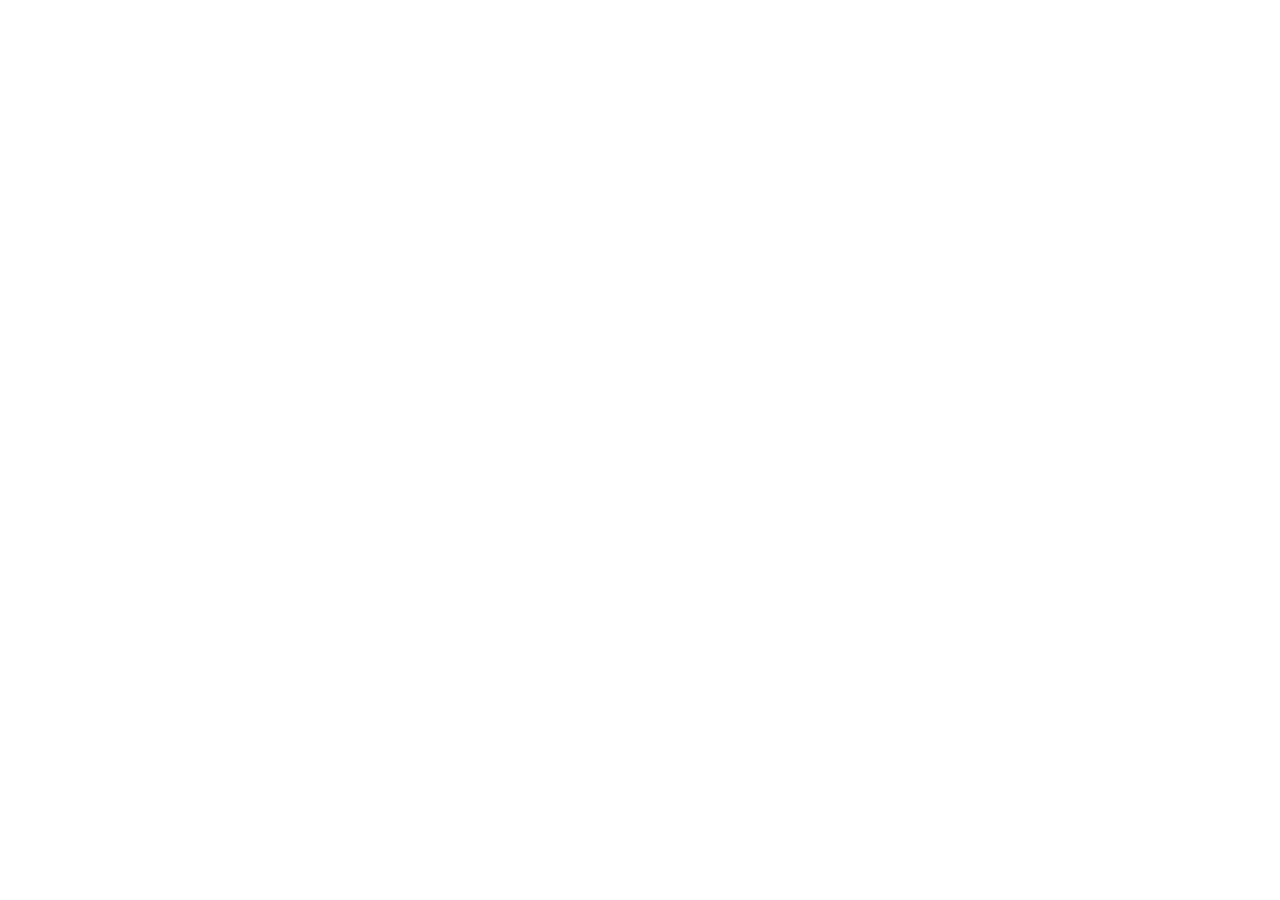
==== commit 73d23db8: "Upgrade http to https in the page, since Pages will not GitHub's "Enforce HTTPS" box is still disabl" ====
--- a/docs/admin.html
+++ b/docs/admin.html
@@ -2,6 +2,7 @@
 <html lang="en">
 <head>
 <meta charset="utf-8">
+<script>/* GitHub Pages "Enforce HTTPS" is stuck on a DNS re-check, so upgrade here too. Harmless once the edge 301 is on. */if(location.protocol==="http:"&&location.hostname.indexOf(".")>0&&location.hostname!=="localhost")location.replace("https://"+location.host+location.pathname+location.search+location.hash);</script>
 <meta name="viewport" content="width=device-width, initial-scale=1">
 <meta name="robots" content="noindex">
 <title>Sokra — Admin</title>
